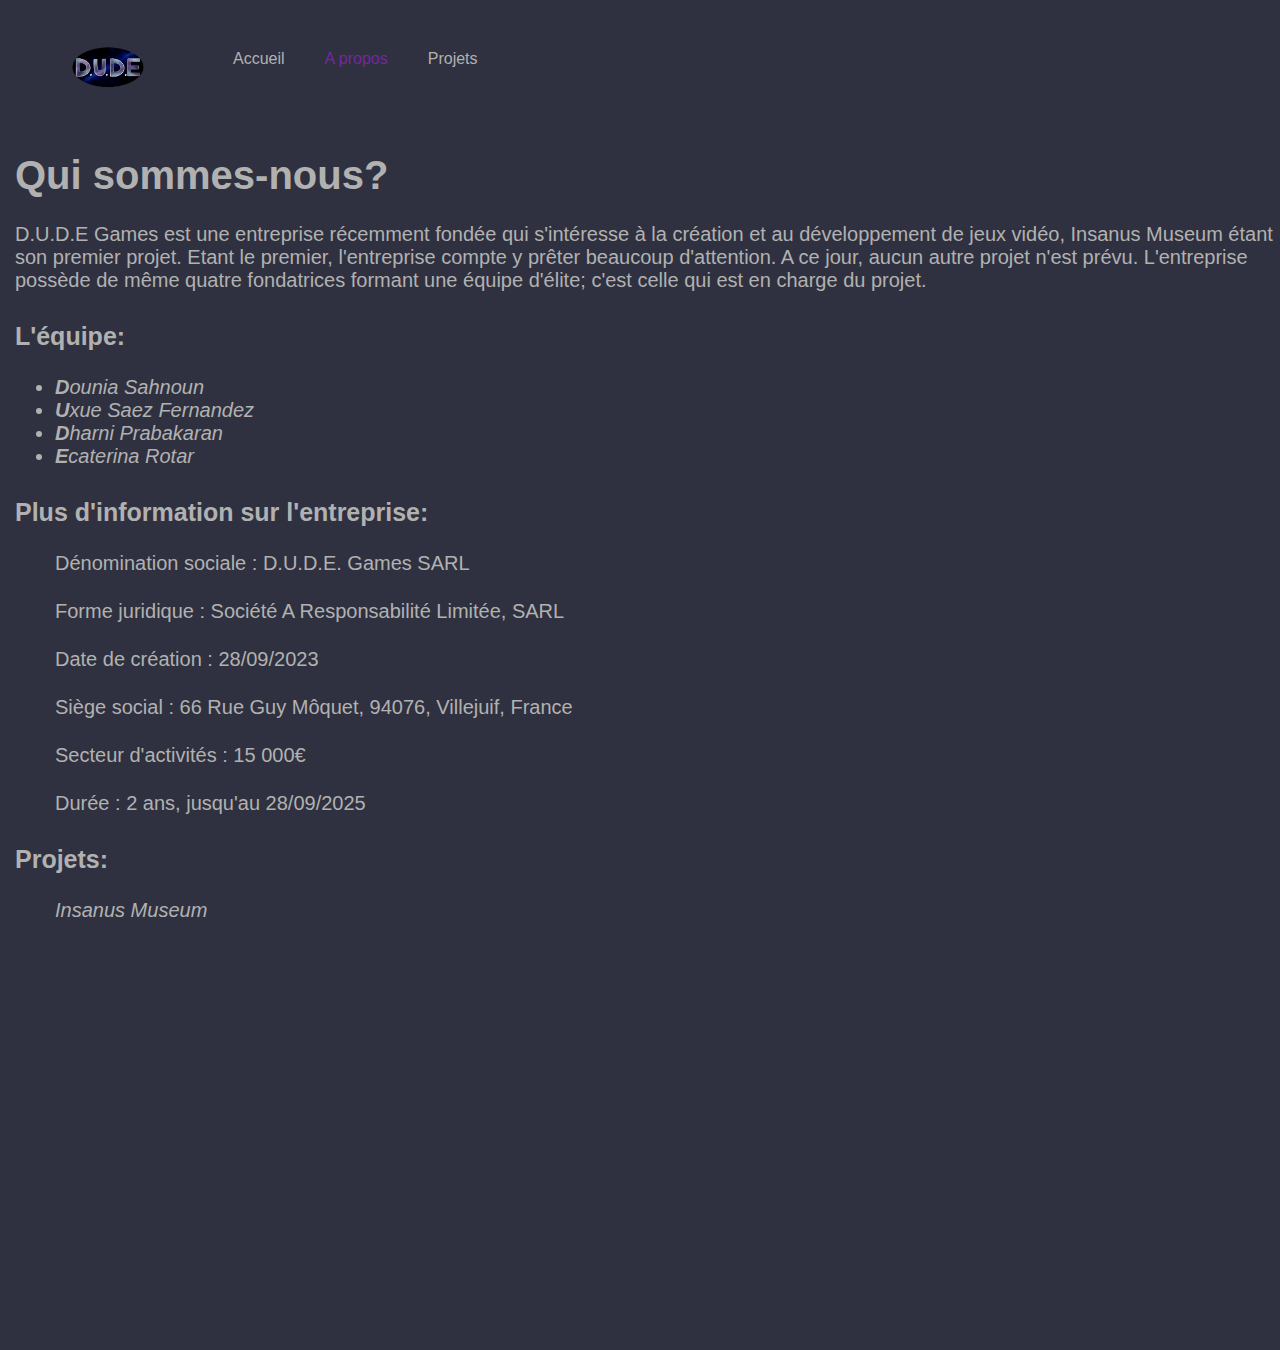
==== about.html @ b03db988 "Add files via upload" ====
<html>
    <head>
        <title>GamesbyDUDE</title>
        <link rel="stylesheet" href="style.css">
    </head>
    <body>
        <div class="container">
            <div class="menu">
                <ul>
                    <li class="logo1"><img src="logo1.png" alt=""></li>
                    <li><a href="index.html" class="lieninv">Accueil</a></li>
                    <li class="active2">A propos</li>
                    <li><a href="InsanusMuseum.html" class="lieninv">Projets</a></li>
                </ul>
            </div>
            <div class="texte">
                <h1>Qui sommes-nous?</h2>
                <p>D.U.D.E Games est une entreprise récemment fondée qui s'intéresse à la création et au développement de jeux vidéo, Insanus Museum étant son premier projet. Etant le premier, l'entreprise compte y prêter beaucoup d'attention. A ce jour, aucun autre projet n'est prévu. L'entreprise possède de même quatre fondatrices formant une équipe d'élite; c'est celle qui est en charge du projet. </p>
                <h2>L'équipe:</h2>
                <ul>
                    <li><em><strong>D</strong>ounia Sahnoun</em></li>
                    <li><em><strong>U</strong>xue Saez Fernandez</em></li>
                    <li><em><strong>D</strong>harni Prabakaran</em></li>
                    <li><em><strong>E</strong>caterina Rotar</em></li>
                </ul>
                <h2>Plus d'information sur l'entreprise:</h2>
                <ul>Dénomination sociale : D.U.D.E. Games SARL</ul>

                <ul>Forme juridique : Société A Responsabilité Limitée, SARL</ul>
                <ul>Date de création : 28/09/2023</ul>
                <ul>Siège social : 66 Rue Guy Môquet, 94076, Villejuif, France</ul>
                <ul>Secteur d'activités : 15 000€</ul>
                <ul>Durée : 2 ans, jusqu'au 28/09/2025</ul>
                <h2><strong>Projets</strong>:</h2>
                <a href="./InsanusMuseum.html"> <ul><i>Insanus Museum</i></ul></a>
            </div>
        </div>
    </body>
</html>
---- style.css ----
*{
    margin: 0;
    padding: 0;
    font-family: sans-serif;
}

.container{
    width: 100%;
    height: 150%;
    background-color: #2f3140;
}

.menu ul{
    display: inline-flex;
    margin: 50px;
}

.menu ul li{
    list-style: none;
    margin: 0 20px;
    color: #b2b1b1;
    cursor: pointer;
}

.logo1 img{
    width: 75px;
    margin-top: -7px;
    margin-right: 48px;
}

.active{
    color: #73289f !important;
}

.lieninv{
    text-decoration: none;
    color: #b2b1b1;
}

.banner{
    width: 80%;
    height: 70%;
    top : 50%;
    left : 130px;
    position: absolute;
    color: #b2b1b1;
}

.app-text{
    width: 50%;
    float: left;
}

.app-text h1{
    font-size: 75px;
    width: 640px;
    position: relative;
    margin-left: 40px;
}

.app-text p{
    width: 650px;
    font-size: 22px;
    margin-left: 40px;
    line-height: 20px;
    color: #57575b;
}

.picture{
    width: 75%;
    float: right;
}

.picture img{
    width: 70%;
    float: right;
    margin-right: -50px;
    margin-top: -500px;
}

.active2{
    color: #73289f !important;
}

.texte {
    margin-left: 15;
    color:#b2b1b1;
}

.texte h1{
    font-size: 40px;
}

.texte p{
    margin-top: 25px;
    font-size: 20px;
}

.texte h2{
    font-size: 25;
    margin-top: 30px;
}

.texte ul{
    margin-left: 40px;
    margin-top: 25px;
    font-size: 20px;
}

.texte a{
    text-decoration: none;
    color: #b2b1b1;
}

.texte h3{
    padding: auto;
    text-align: center;
    font-family: "Rubik Burned", system-ui;
    font-weight: 400;
    font-style: normal;
    color: rgb(0, 62, 128);
    font-size: 40pt;
}
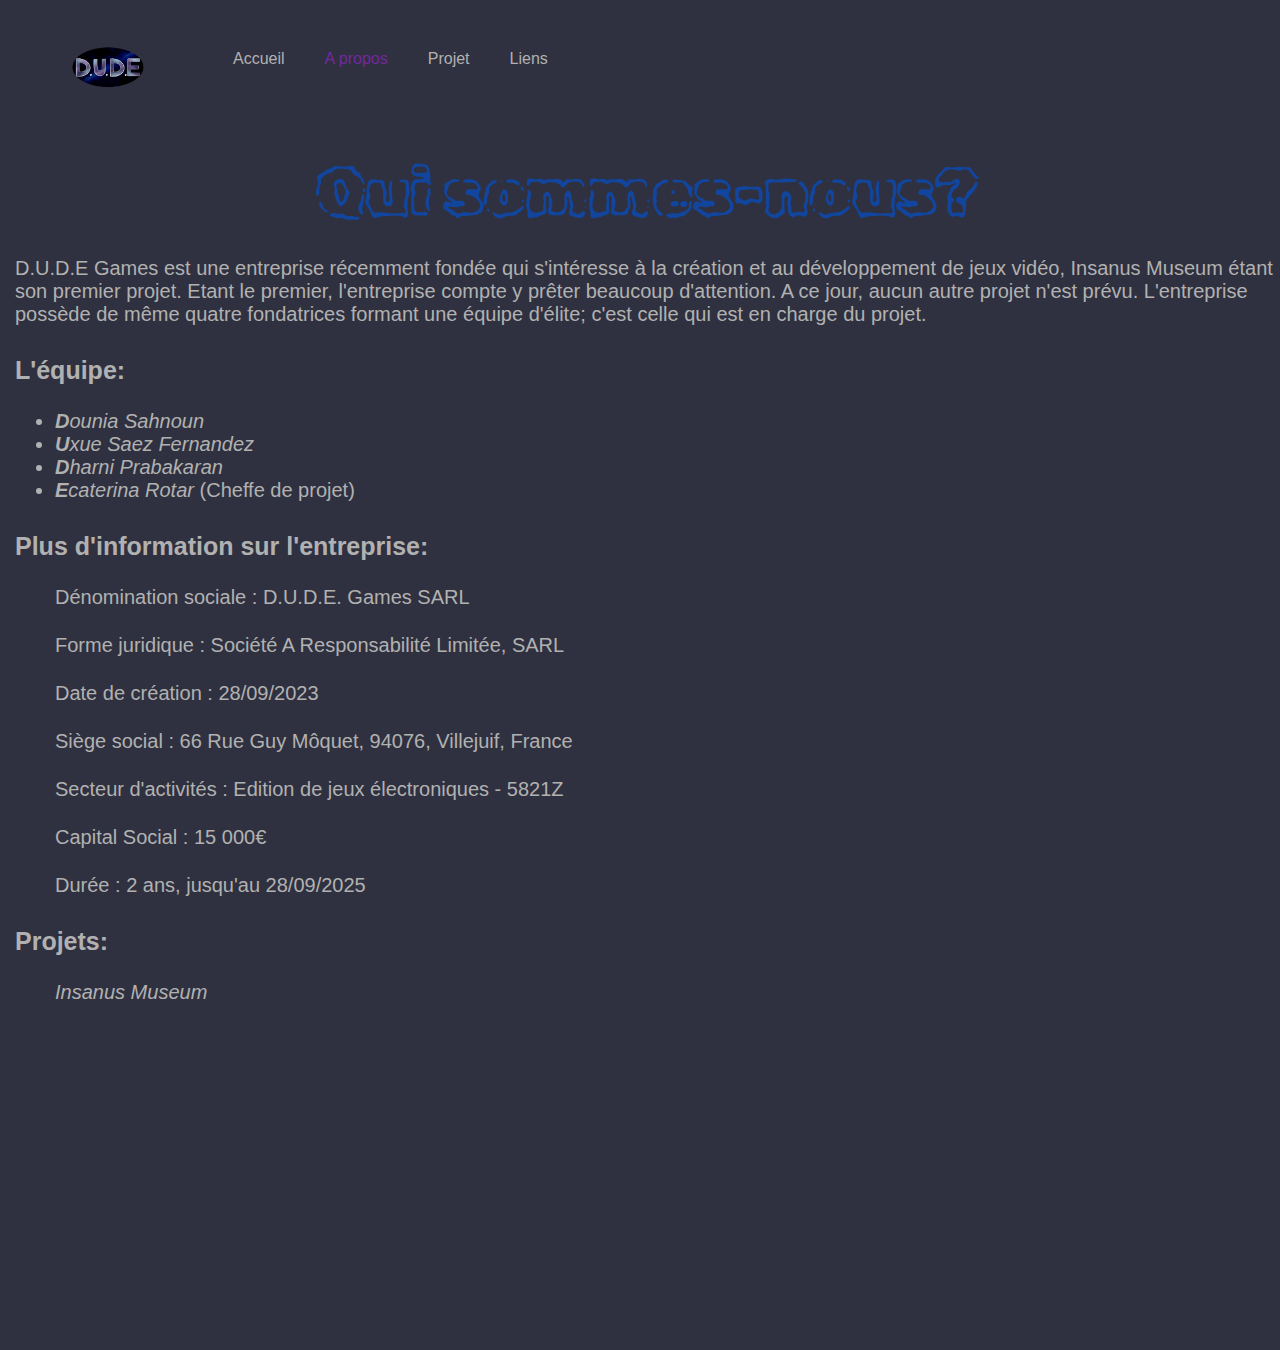
==== commit d5b3c932: "Add files via upload" ====
--- a/about.html
+++ b/about.html
@@ -2,6 +2,8 @@
     <head>
         <title>GamesbyDUDE</title>
         <link rel="stylesheet" href="style.css">
+        <link href="https://fonts.googleapis.com/css2?family=Noto+Sans:ital,wght@0,100..900;1,100..900&family=Rubik+Burned&display=swap" rel="stylesheet">
+                </ul>
     </head>
     <body>
         <div class="container">
@@ -10,18 +12,18 @@
                     <li class="logo1"><img src="logo1.png" alt=""></li>
                     <li><a href="index.html" class="lieninv">Accueil</a></li>
                     <li class="active2">A propos</li>
-                    <li><a href="InsanusMuseum.html" class="lieninv">Projets</a></li>
-                </ul>
+                    <li><a href="InsanusMuseum.html" class="lieninv">Projet</a></li>
+                    <li><a href="Liens.html" class="lieninv">Liens</a></li>
             </div>
             <div class="texte">
-                <h1>Qui sommes-nous?</h2>
+                <h3>Qui sommes-nous?</h3>
                 <p>D.U.D.E Games est une entreprise récemment fondée qui s'intéresse à la création et au développement de jeux vidéo, Insanus Museum étant son premier projet. Etant le premier, l'entreprise compte y prêter beaucoup d'attention. A ce jour, aucun autre projet n'est prévu. L'entreprise possède de même quatre fondatrices formant une équipe d'élite; c'est celle qui est en charge du projet. </p>
                 <h2>L'équipe:</h2>
                 <ul>
                     <li><em><strong>D</strong>ounia Sahnoun</em></li>
                     <li><em><strong>U</strong>xue Saez Fernandez</em></li>
                     <li><em><strong>D</strong>harni Prabakaran</em></li>
-                    <li><em><strong>E</strong>caterina Rotar</em></li>
+                    <li><em><strong>E</strong>caterina Rotar</em> (Cheffe de projet)</li>
                 </ul>
                 <h2>Plus d'information sur l'entreprise:</h2>
                 <ul>Dénomination sociale : D.U.D.E. Games SARL</ul>
@@ -29,9 +31,10 @@
                 <ul>Forme juridique : Société A Responsabilité Limitée, SARL</ul>
                 <ul>Date de création : 28/09/2023</ul>
                 <ul>Siège social : 66 Rue Guy Môquet, 94076, Villejuif, France</ul>
-                <ul>Secteur d'activités : 15 000€</ul>
+                <ul>Secteur d'activités : Edition de jeux électroniques - 5821Z</ul>
+                <ul>Capital Social : 15 000€</ul>
                 <ul>Durée : 2 ans, jusqu'au 28/09/2025</ul>
-                <h2><strong>Projets</strong>:</h2>
+                <h2>Projets:</h2>
                 <a href="./InsanusMuseum.html"> <ul><i>Insanus Museum</i></ul></a>
             </div>
         </div>
--- a/style.css
+++ b/style.css
@@ -118,6 +118,401 @@
     font-family: "Rubik Burned", system-ui;
     font-weight: 400;
     font-style: normal;
-    color: rgb(0, 62, 128);
-    font-size: 40pt;
+    color: rgb(18, 69, 157);
+    font-size: 50pt;
+}
+
+
+.texte h4{
+    padding: auto;
+    margin-top: 30px;
+    margin-left: 40px;
+    font-family: "Cinzel", serif;
+    font-weight: 400;
+    font-style: normal;
+    color:rgb(199, 199, 217) ;
+    font-size: 30pt;
+}
+
+.art{
+    width: 550px;
+    position: relative;
+    margin-top: 20px;
+    margin-left: 20px;
+}
+
+.artest{
+    width: 250px;
+    position: relative;
+    margin-top: 20px;
+    margin-left: 20px;
+}
+
+.nomsalles{
+    margin-left: 50px;
+    margin-top: 50px;
+    margin-bottom: 20px;
+    font-family: 'Courier New', Courier, monospace;
+    font-size: 35px;
+}
+
+.nomsalles2{
+    margin-left: 50px;
+    margin-top: 200px;
+    margin-bottom: 20px;
+    font-family: 'Courier New', Courier, monospace;
+    font-size: 30px;
+}
+
+
+figure{
+    text-align: center;
+}
+
+figcaption{
+    font-style: italic;
+    font-family: 'Gill Sans', 'Gill Sans MT', Calibri, 'Trebuchet MS', sans-serif;
+    font-size: 20px;
+    margin-top: 5px;
+}
+
+
+.box{
+    width: 1500px;
+    height: 270px;
+    border: 5px black;
+    margin-top: 50px;
+    position: relative;
+    margin-bottom: 10px;
+}
+
+.box2{
+    width: 1500px;
+    height: 270px;
+    border: 5px black;
+    margin-top: 50px;
+    position: relative;
+    margin-bottom: 250px;
+}
+
+.box3{
+    width: 1500px;
+    height: 270px;
+    border: 5px black;
+    margin-top: 50px;
+    position: relative;
+    margin-bottom: 550px;
+}
+
+.box4{
+    width: 1500px;
+    height: 270px;
+    border: 5px black;
+    margin-top: 50px;
+    position: relative;
+    margin-bottom: 400px;
+}
+
+.box5{
+    width: 1500px;
+    height: 280px;
+    border: 5px black;
+    margin-top: 50px;
+    position: relative;
+    margin-bottom: 400px;
+}
+
+
+.boxtest{
+    width: 1500px;
+    height: 270px;
+    border: 5px black;
+    margin-top: 50px;
+    position: relative;
+    margin-bottom: 250px;
+}
+
+.boxjeux{
+    width: 1500px;
+    height: 220px;
+    border: 5px black;
+    margin-top: 50px;
+    position: relative;
+    margin-bottom: 10px;
+}
+
+.boxgrand{
+    width: 1500px;
+    height: 500px;
+    border: 5px black;
+    margin-top: 50px;
+    position: relative;
+    margin-bottom: 10px;
+    
+}
+
+.inspiphoto{
+    width: 300px;
+    position: relative;
+    margin-left: 120px;
+}
+
+.inspiphoto2{
+    width: 300px;
+    position: relative;
+    margin-left: 150px;
+}
+
+.inspiphotocenter{
+    width: 300px;
+    position: relative;
+    margin-left: 550px;
+}
+
+.captionbox{
+    width : 1500px;
+    height : 60px;
+    margin-top: 10px;
+}
+
+.captionbox1{
+    width : 1500px;
+    height : 60px;
+    margin-top: -15px;
+}
+
+.captionbox2{
+    width : 1500px;
+    height : 60px;
+    margin-top: 140px;
+}
+
+.captionbox3{
+    width : 1500px;
+    height : 60px;
+    margin-top: 160px;
+}
+
+.captionbox4{
+    width : 1500px;
+    height : 60px;
+    margin-top: 120px;
+    margin-left: -60px;
+}
+
+.captionbox5{
+    width : 1500px;
+    height : 60px;
+    margin-top: 290px;
+    margin-left: -20px;
+}
+
+.captionbox6{
+    width : 1500px;
+    height : 60px;
+    margin-top: 220px;
+}
+
+.captionbox7{
+    width : 1500px;
+    height : 60px;
+    margin-top: 300px;
+    margin-left: -20px;
+}
+
+.captionbox8{
+    width : 1500px;
+    height : 60px;
+    margin-top: 190px;
+    margin-left: -20px;
+}
+
+.captionbox9{
+    width : 1500px;
+    height : 60px;
+    margin-top: -50px;
+}
+
+.captionbox10{
+    width : 1500px;
+    height : 60px;
+    margin-top: -80px;
+}
+
+.captionbox11{
+    width : 1500px;
+    height : 60px;
+    margin-top: -290px;
+}
+
+.captionbox12{
+    width : 1500px;
+    height : 60px;
+    margin-top: -65px;
+}
+
+.captionbox13{
+    width : 1500px;
+    height : 60px;
+    margin-top: -170px;
+}
+
+
+.caption{
+    display: inline-flex;
+    font-style: italic;
+    font-family: 'Gill Sans', 'Gill Sans MT', Calibri, 'Trebuchet MS', sans-serif;
+    font-size: 15px;
+    margin-left: 90px;
+}
+
+.caption2{
+    display: inline-flex;
+    font-style: italic;
+    font-family: 'Gill Sans', 'Gill Sans MT', Calibri, 'Trebuchet MS', sans-serif;
+    font-size: 15px;
+    margin-left: 140px;
+}
+
+.caption3{
+    display: inline-flex;
+    font-style: italic;
+    font-family: 'Gill Sans', 'Gill Sans MT', Calibri, 'Trebuchet MS', sans-serif;
+    font-size: 15px;
+    margin-left: 210px;
+    margin-top: 80px;
+}
+
+.caption4{
+    display: inline-flex;
+    font-style: italic;
+    font-family: 'Gill Sans', 'Gill Sans MT', Calibri, 'Trebuchet MS', sans-serif;
+    font-size: 15px;
+    margin-left: 200px;
+    margin-top: 80px;
+}
+
+.caption5{
+    display: inline-flex;
+    font-style: italic;
+    font-family: 'Gill Sans', 'Gill Sans MT', Calibri, 'Trebuchet MS', sans-serif;
+    font-size: 15px;
+    margin-left: 260px;
+    margin-top: 80px;
+}
+
+.caption6{
+    display: inline-flex;
+    font-style: italic;
+    font-family: 'Gill Sans', 'Gill Sans MT', Calibri, 'Trebuchet MS', sans-serif;
+    font-size: 15px;
+    margin-left: 180px;
+    margin-top: 80px;
+}
+
+.caption7{
+    display: inline-flex;
+    font-style: italic;
+    font-family: 'Gill Sans', 'Gill Sans MT', Calibri, 'Trebuchet MS', sans-serif;
+    font-size: 15px;
+    margin-left: 170px;
+    margin-top: 80px;
+}
+
+.caption8{
+    display: inline-flex;
+    font-style: italic;
+    font-family: 'Gill Sans', 'Gill Sans MT', Calibri, 'Trebuchet MS', sans-serif;
+    font-size: 15px;
+    margin-left: 240px;
+    margin-top: 80px;
+}
+
+.caption9{
+    display: inline-flex;
+    font-style: italic;
+    font-family: 'Gill Sans', 'Gill Sans MT', Calibri, 'Trebuchet MS', sans-serif;
+    font-size: 15px;
+    margin-left: 440px;
+    margin-top: 80px;
+}
+
+.caption10{
+    display: inline-flex;
+    font-style: italic;
+    font-family: 'Gill Sans', 'Gill Sans MT', Calibri, 'Trebuchet MS', sans-serif;
+    font-size: 15px;
+    margin-left: 400px;
+    margin-top: 80px;
+}
+
+.caption11{
+    display: inline-flex;
+    font-style: italic;
+    font-family: 'Gill Sans', 'Gill Sans MT', Calibri, 'Trebuchet MS', sans-serif;
+    font-size: 15px;
+    margin-left: 320px;
+    margin-top: 80px;
+}
+
+.caption12{
+    display: inline-flex;
+    font-style: italic;
+    font-family: 'Gill Sans', 'Gill Sans MT', Calibri, 'Trebuchet MS', sans-serif;
+    font-size: 15px;
+    margin-left: 360px;
+    margin-top: 80px;
+}
+
+
+.gray{
+    font-family: 'Gill Sans', 'Gill Sans MT', Calibri, 'Trebuchet MS', sans-serif;
+    font-size: 14px;
+    font-style: italic;
+    color: #57575b;
+}
+
+.nomjeux{
+    font-family: 'Lucida Sans', 'Lucida Sans Regular', 'Lucida Grande', 'Lucida Sans Unicode', Geneva, Verdana, sans-serif;
+    font-size: 30px;
+    color: rgb(222, 231, 238);
+    margin-left: 40px;
+}
+
+.explijeux{
+    margin-left: 50px;
+    margin-bottom: 70px;
+}
+
+.lienfin{
+    text-decoration: none;
+    color: #b2b1b1;
+    font-family: 'Lucida Sans', 'Lucida Sans Regular', 'Lucida Grande', 'Lucida Sans Unicode', Geneva, Verdana, sans-serif;
+    font-size: 25px;
+    margin-left: 25px;
+}
+
+.lienfin2{
+    text-decoration: none;
+    color: #b2b1b1;
+    font-family: 'Lucida Sans', 'Lucida Sans Regular', 'Lucida Grande', 'Lucida Sans Unicode', Geneva, Verdana, sans-serif;
+    font-size: 25px;
+    margin-left: 1240px;
+}
+
+.captionboxfin{
+    width : 1500px;
+    height : 60px;
+    margin-top: 290px;
+}
+
+.lienliste{
+    text-decoration: none;
+    color: #b2b1b1;
+    font-size: 40px;
+    font-family: 'Courier New', Courier, monospace;
+}
+
+.bottomt{
+    margin-bottom: 50px;
 }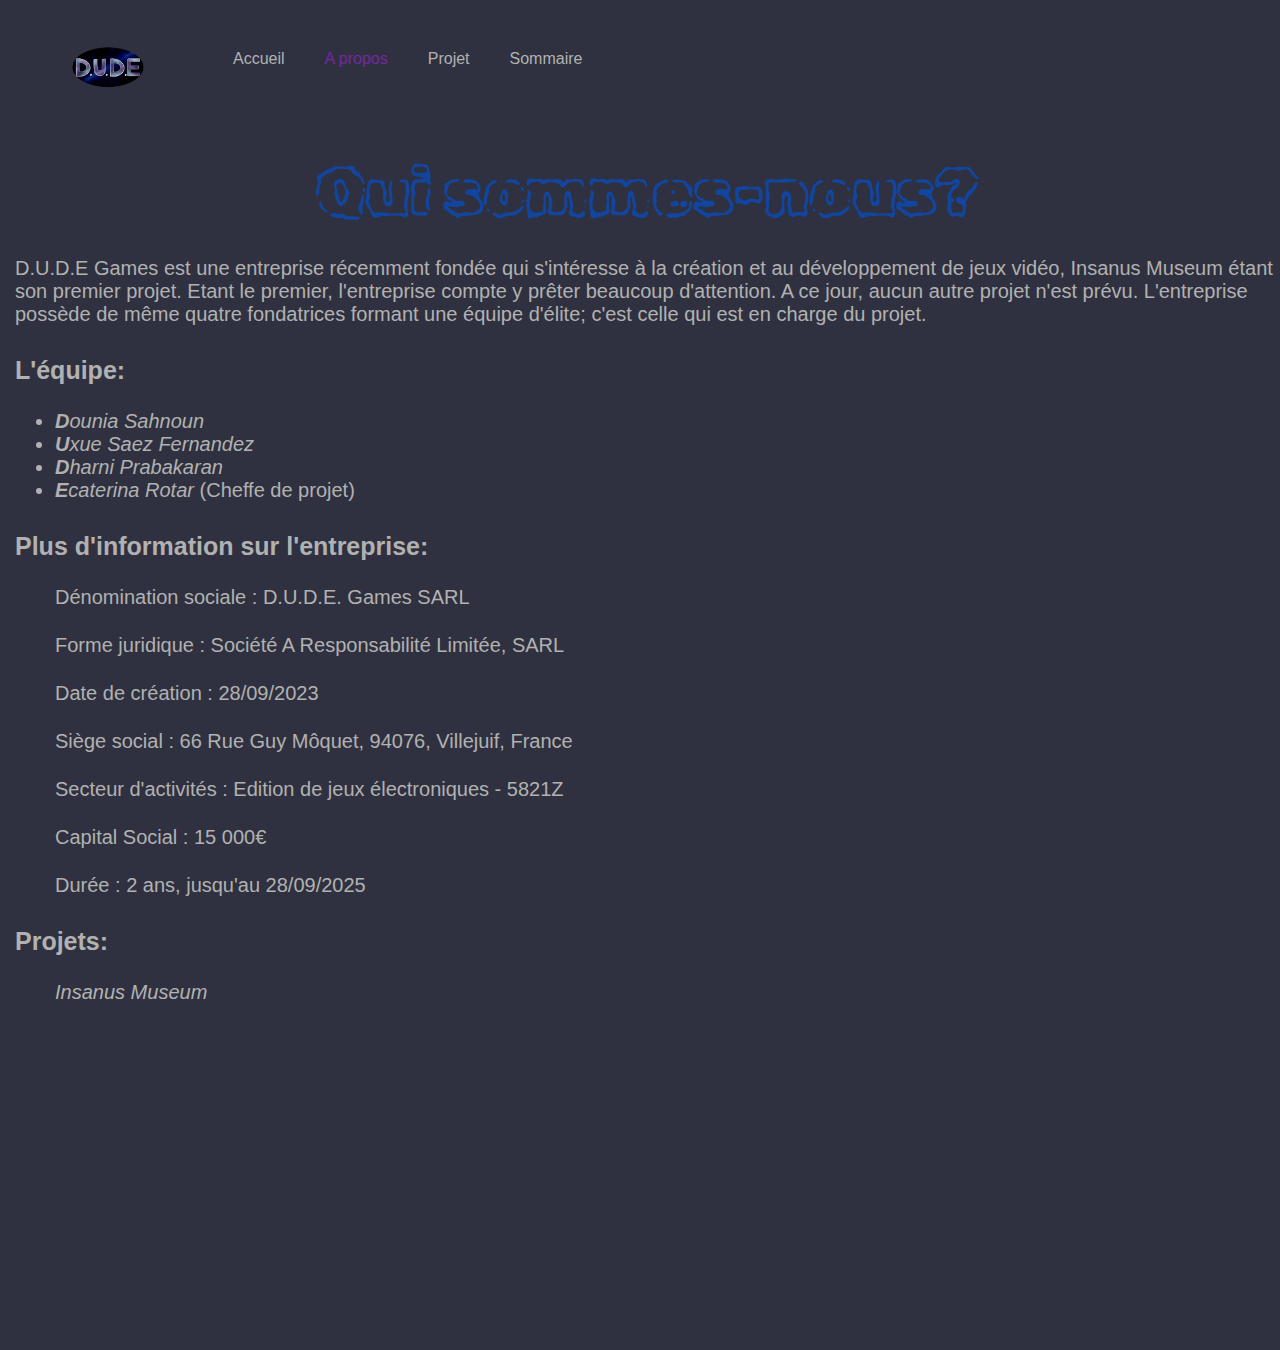
==== commit 27d5dc3a: "Add files via upload" ====
--- a/about.html
+++ b/about.html
@@ -13,7 +13,7 @@
                     <li><a href="index.html" class="lieninv">Accueil</a></li>
                     <li class="active2">A propos</li>
                     <li><a href="InsanusMuseum.html" class="lieninv">Projet</a></li>
-                    <li><a href="Liens.html" class="lieninv">Liens</a></li>
+                    <li><a href="Liens.html" class="lieninv">Sommaire</a></li>
             </div>
             <div class="texte">
                 <h3>Qui sommes-nous?</h3>
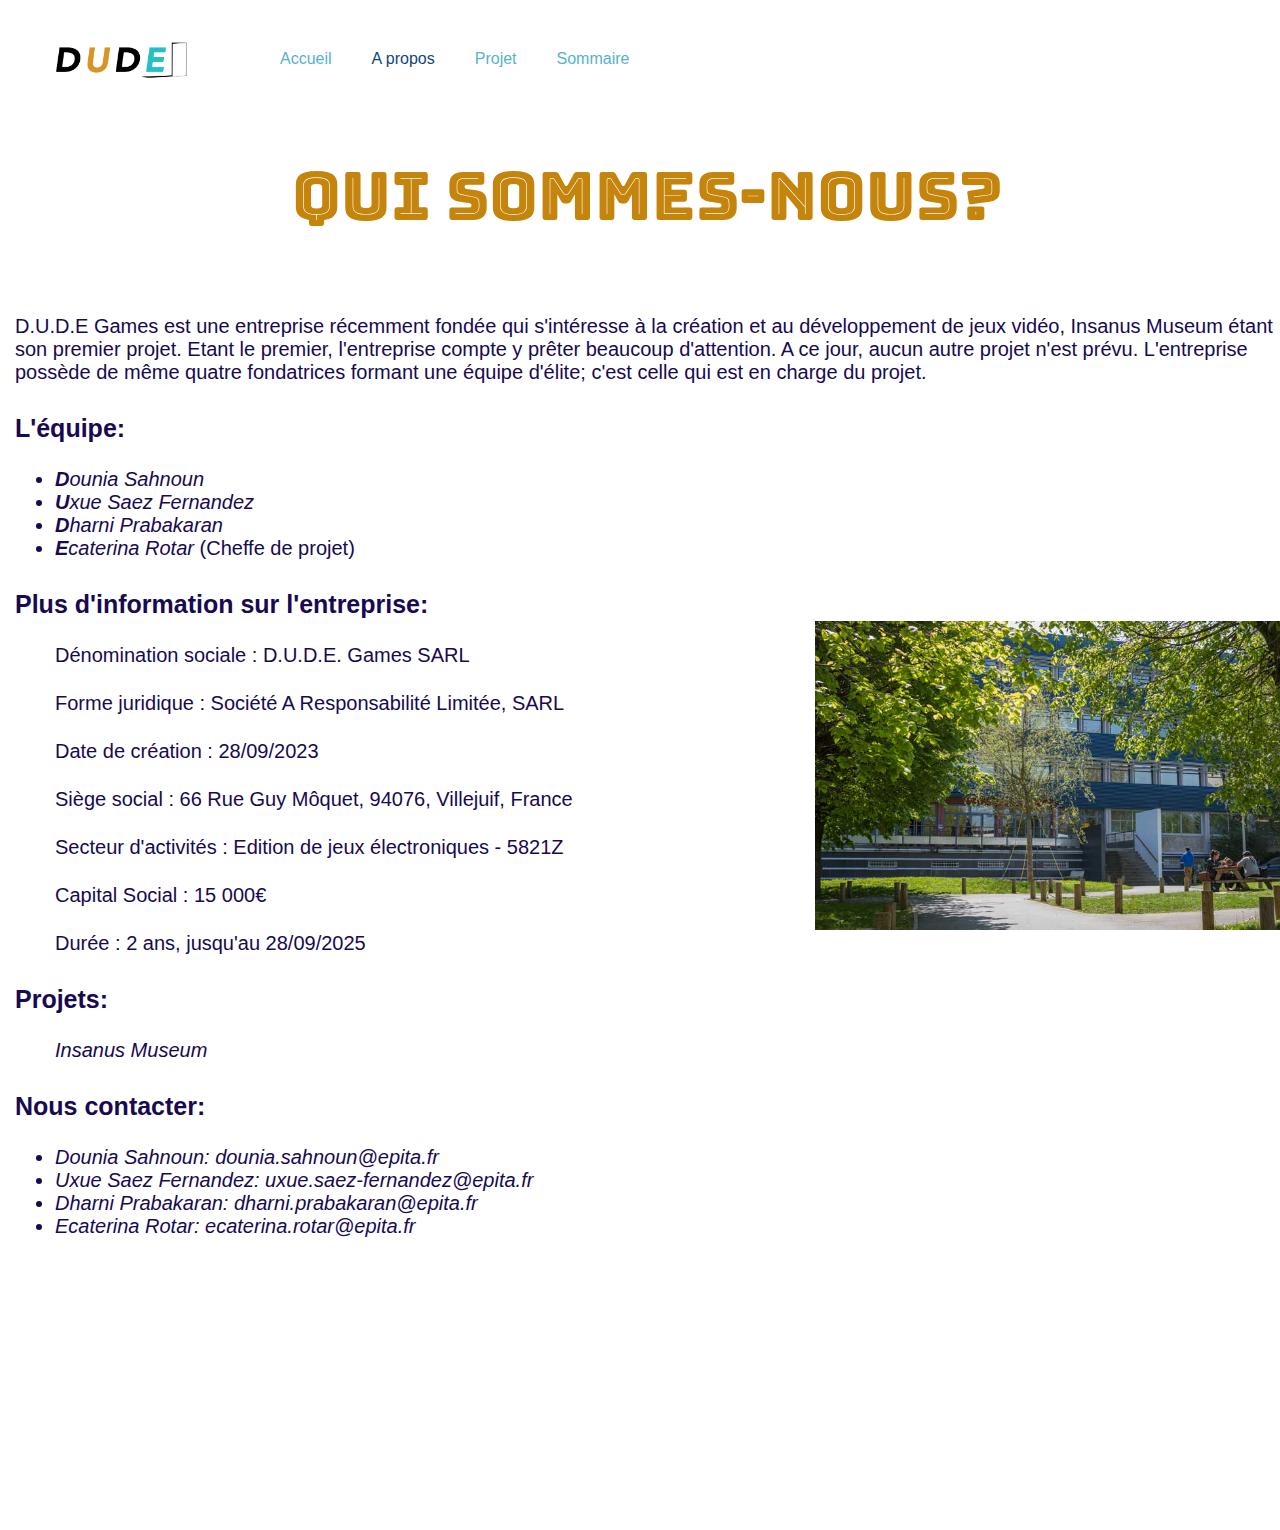
==== commit e431bb74: "Add files via upload" ====
--- a/about.html
+++ b/about.html
@@ -3,13 +3,15 @@
         <title>GamesbyDUDE</title>
         <link rel="stylesheet" href="style.css">
         <link href="https://fonts.googleapis.com/css2?family=Noto+Sans:ital,wght@0,100..900;1,100..900&family=Rubik+Burned&display=swap" rel="stylesheet">
-                </ul>
+        <link rel="preconnect" href="https://fonts.googleapis.com">
+        <link rel="preconnect" href="https://fonts.gstatic.com" crossorigin>
+        <link href="https://fonts.googleapis.com/css2?family=Bungee+Inline&display=swap" rel="stylesheet">
     </head>
     <body>
         <div class="container">
             <div class="menu">
                 <ul>
-                    <li class="logo1"><img src="logo1.png" alt=""></li>
+                    <li class="logo1"><img src="LOGO DUDE.jpeg" alt=""></li>
                     <li><a href="index.html" class="lieninv">Accueil</a></li>
                     <li class="active2">A propos</li>
                     <li><a href="InsanusMuseum.html" class="lieninv">Projet</a></li>
@@ -27,15 +29,23 @@
                 </ul>
                 <h2>Plus d'information sur l'entreprise:</h2>
                 <ul>Dénomination sociale : D.U.D.E. Games SARL</ul>
-
                 <ul>Forme juridique : Société A Responsabilité Limitée, SARL</ul>
                 <ul>Date de création : 28/09/2023</ul>
                 <ul>Siège social : 66 Rue Guy Môquet, 94076, Villejuif, France</ul>
+                <img class="inspiphoto100" src="deco/EPITA.jpg" alt="Epita Villejuif">
                 <ul>Secteur d'activités : Edition de jeux électroniques - 5821Z</ul>
                 <ul>Capital Social : 15 000€</ul>
                 <ul>Durée : 2 ans, jusqu'au 28/09/2025</ul>
                 <h2>Projets:</h2>
                 <a href="./InsanusMuseum.html"> <ul><i>Insanus Museum</i></ul></a>
+                <h2>Nous contacter:</h2>
+                <ul>
+                    <li><em>Dounia Sahnoun: dounia.sahnoun@epita.fr</em></li>
+                    <li><em>Uxue Saez Fernandez: uxue.saez-fernandez@epita.fr</em></li>
+                    <li><em>Dharni Prabakaran: dharni.prabakaran@epita.fr</em></li>
+                    <li><em>Ecaterina Rotar: ecaterina.rotar@epita.fr</em></li>
+                    <em><br></em>
+                </ul>
             </div>
         </div>
     </body>
--- a/style.css
+++ b/style.css
@@ -6,8 +6,14 @@
 
 .container{
     width: 100%;
-    height: 150%;
-    background-color: #2f3140;
+    height: 170%;
+    background-color: #ffffff;
+}
+
+.containerindex{
+    width: 100%;
+    height: 120%;
+    background-color: #ffffff;
 }
 
 .menu ul{
@@ -18,41 +24,50 @@
 .menu ul li{
     list-style: none;
     margin: 0 20px;
-    color: #b2b1b1;
+    color: #b1b1b2;
     cursor: pointer;
 }
 
 .logo1 img{
-    width: 75px;
-    margin-top: -7px;
-    margin-right: 48px;
+    width: 150px;
+    margin-top: -20px;
+    margin-right: 45px;
+    margin-left: -25px;
 }
 
 .active{
-    color: #73289f !important;
+    color: #12457f !important;
 }
 
 .lieninv{
     text-decoration: none;
-    color: #b2b1b1;
-}
+    color: #57b2ca;
+}
+
+.texte .liensommaire{
+    text-decoration:underline;
+    color: #57b2ca;
+}
+
+
 
 .banner{
     width: 80%;
-    height: 70%;
+    height: 15%;
     top : 50%;
     left : 130px;
     position: absolute;
-    color: #b2b1b1;
+    color: #000000;
 }
 
 .app-text{
     width: 50%;
-    float: left;
+    /*float: left;*/
+    margin-left: 50px;
 }
 
 .app-text h1{
-    font-size: 75px;
+    font-size: 90px;
     width: 640px;
     position: relative;
     margin-left: 40px;
@@ -60,31 +75,47 @@
 
 .app-text p{
     width: 650px;
-    font-size: 22px;
+    font-size: 20px;
     margin-left: 40px;
     line-height: 20px;
+    margin-top: 2px;
     color: #57575b;
 }
 
+.postexte {
+    position: absolute;
+    margin-top: 330px;
+    margin-left: 340px;
+    color: #57575b;
+    font-size: 20px;
+    font-family:'Lucida Sans', 'Lucida Sans Regular', 'Lucida Grande', 'Lucida Sans Unicode', Geneva, Verdana, sans-serif;
+}
+
 .picture{
-    width: 75%;
+    width: 80%;
     float: right;
+    margin-top: 290px;
 }
 
 .picture img{
     width: 70%;
     float: right;
-    margin-right: -50px;
+    margin-right: -10px;
     margin-top: -500px;
 }
 
+.persodefaut img{
+    width: 40%;
+    margin-top: -170px;
+    margin-right: 400px;
+}
 .active2{
-    color: #73289f !important;
+    color: #12457f !important;
 }
 
 .texte {
     margin-left: 15;
-    color:#b2b1b1;
+    color:#170a52;
 }
 
 .texte h1{
@@ -109,28 +140,29 @@
 
 .texte a{
     text-decoration: none;
-    color: #b2b1b1;
-}
+    color: #170a52;
+}
+
 
 .texte h3{
     padding: auto;
     text-align: center;
-    font-family: "Rubik Burned", system-ui;
+    font-family: "Bungee Inline", sans-serif;
     font-weight: 400;
     font-style: normal;
-    color: rgb(18, 69, 157);
+    color: #c5850d;
     font-size: 50pt;
-}
-
+    margin-bottom: 75px;      
+}
 
 .texte h4{
     padding: auto;
     margin-top: 30px;
     margin-left: 40px;
-    font-family: "Cinzel", serif;
+    font-family:'Courier New', Courier, monospace;
     font-weight: 400;
     font-style: normal;
-    color:rgb(199, 199, 217) ;
+    color: #170a52 ;
     font-size: 30pt;
 }
 
@@ -164,6 +196,14 @@
     font-size: 30px;
 }
 
+.nomart{
+    margin-left: 50px;
+    margin-top: 50px;
+    margin-bottom: 20px;
+    font-family: 'Courier New', Courier, monospace;
+    font-size: 30px;
+}
+
 
 figure{
     text-align: center;
@@ -183,43 +223,61 @@
     border: 5px black;
     margin-top: 50px;
     position: relative;
-    margin-bottom: 10px;
+    margin-bottom: 200px;
 }
 
 .box2{
     width: 1500px;
+    height: 320px;
+    border: 5px black;
+    margin-top: 50px;
+    position: relative;
+    margin-bottom: 200px;   
+}
+
+.box3{
+    width: 1500px;
     height: 270px;
     border: 5px black;
     margin-top: 50px;
     position: relative;
-    margin-bottom: 250px;
-}
-
-.box3{
+    margin-bottom: 550px;
+}
+
+.box4{
     width: 1500px;
     height: 270px;
     border: 5px black;
     margin-top: 50px;
     position: relative;
-    margin-bottom: 550px;
-}
-
-.box4{
+    margin-bottom: 400px;
+}
+
+.box5{
+    width: 1500px;
+    height: 280px;
+    border: 5px black;
+    margin-top: 50px;
+    position: relative;
+    margin-bottom: 400px;
+}
+
+.box6{
     width: 1500px;
     height: 270px;
     border: 5px black;
     margin-top: 50px;
     position: relative;
-    margin-bottom: 400px;
-}
-
-.box5{
-    width: 1500px;
-    height: 280px;
-    border: 5px black;
-    margin-top: 50px;
-    position: relative;
-    margin-bottom: 400px;
+    margin-bottom: 130px;
+}
+
+.box7{
+    width: 1500px;
+    height: 270px;
+    border: 5px black;
+    margin-top: 50px;
+    position: relative;
+    margin-bottom: 155px;
 }
 
 
@@ -262,6 +320,11 @@
     position: relative;
     margin-left: 150px;
 }
+.inspiphoto200{
+    width: 300px;
+    position: relative;
+    margin-left: 150px;
+}
 
 .inspiphotocenter{
     width: 300px;
@@ -357,6 +420,35 @@
     margin-top: -170px;
 }
 
+.captionbox14{
+    width : 1500px;
+    height : 60px;
+    margin-top: -400px;
+}
+
+.captionbox15{
+    width : 1500px;
+    height : 60px;
+    margin-top: -10px;
+}
+
+.captionbox16{
+    width : 1500px;
+    height : 60px;
+    margin-top: -35px;
+}
+
+.captionbox17{
+    width : 1500px;
+    height : 60px;
+    margin-top: -240px;
+}
+
+.captionbox18{
+    width : 1500px;
+    height : 60px;
+    margin-top: -315px;
+}
 
 .caption{
     display: inline-flex;
@@ -398,7 +490,7 @@
     font-family: 'Gill Sans', 'Gill Sans MT', Calibri, 'Trebuchet MS', sans-serif;
     font-size: 15px;
     margin-left: 260px;
-    margin-top: 80px;
+    margin-top: 50px;
 }
 
 .caption6{
@@ -424,46 +516,70 @@
     font-style: italic;
     font-family: 'Gill Sans', 'Gill Sans MT', Calibri, 'Trebuchet MS', sans-serif;
     font-size: 15px;
+    margin-left: 260px;
+}
+
+.caption9{
+    display: inline-flex;
+    font-style: italic;
+    font-family: 'Gill Sans', 'Gill Sans MT', Calibri, 'Trebuchet MS', sans-serif;
+    font-size: 15px;
+    margin-left: 440px;
+    margin-top: 50px;
+}
+
+.caption10{
+    display: inline-flex;
+    font-style: italic;
+    font-family: 'Gill Sans', 'Gill Sans MT', Calibri, 'Trebuchet MS', sans-serif;
+    font-size: 15px;
+    margin-left: 400px;
+    margin-top: 80px;
+}
+
+.caption11{
+    display: inline-flex;
+    font-style: italic;
+    font-family: 'Gill Sans', 'Gill Sans MT', Calibri, 'Trebuchet MS', sans-serif;
+    font-size: 15px;
+    margin-left: 320px;
+    margin-top: 80px;
+}
+
+.caption12{
+    display: inline-flex;
+    font-style: italic;
+    font-family: 'Gill Sans', 'Gill Sans MT', Calibri, 'Trebuchet MS', sans-serif;
+    font-size: 15px;
+    margin-left: 360px;
+    margin-top: 80px;
+}
+.caption13{
+    display: inline-flex;
+    font-style: italic;
+    font-family: 'Gill Sans', 'Gill Sans MT', Calibri, 'Trebuchet MS', sans-serif;
+    font-size: 15px;
+    margin-left: 410px;
+    margin-top: 80px;
+}
+
+.caption14{
+    display: inline-flex;
+    font-style: italic;
+    font-family: 'Gill Sans', 'Gill Sans MT', Calibri, 'Trebuchet MS', sans-serif;
+    font-size: 15px;
+    margin-left: 380px;
+    margin-top: 80px;
+}
+
+.caption15{
+    display: inline-flex;
+    font-style: italic;
+    font-family: 'Gill Sans', 'Gill Sans MT', Calibri, 'Trebuchet MS', sans-serif;
+    font-size: 15px;
     margin-left: 240px;
-    margin-top: 80px;
-}
-
-.caption9{
-    display: inline-flex;
-    font-style: italic;
-    font-family: 'Gill Sans', 'Gill Sans MT', Calibri, 'Trebuchet MS', sans-serif;
-    font-size: 15px;
-    margin-left: 440px;
-    margin-top: 80px;
-}
-
-.caption10{
-    display: inline-flex;
-    font-style: italic;
-    font-family: 'Gill Sans', 'Gill Sans MT', Calibri, 'Trebuchet MS', sans-serif;
-    font-size: 15px;
-    margin-left: 400px;
-    margin-top: 80px;
-}
-
-.caption11{
-    display: inline-flex;
-    font-style: italic;
-    font-family: 'Gill Sans', 'Gill Sans MT', Calibri, 'Trebuchet MS', sans-serif;
-    font-size: 15px;
-    margin-left: 320px;
-    margin-top: 80px;
-}
-
-.caption12{
-    display: inline-flex;
-    font-style: italic;
-    font-family: 'Gill Sans', 'Gill Sans MT', Calibri, 'Trebuchet MS', sans-serif;
-    font-size: 15px;
-    margin-left: 360px;
-    margin-top: 80px;
-}
-
+    margin-top: 50px;
+}
 
 .gray{
     font-family: 'Gill Sans', 'Gill Sans MT', Calibri, 'Trebuchet MS', sans-serif;
@@ -497,7 +613,39 @@
     color: #b2b1b1;
     font-family: 'Lucida Sans', 'Lucida Sans Regular', 'Lucida Grande', 'Lucida Sans Unicode', Geneva, Verdana, sans-serif;
     font-size: 25px;
-    margin-left: 1240px;
+    margin-left: 1200px;
+}
+
+.lienfin3{
+    text-decoration: none;
+    color: #b2b1b1;
+    font-family: 'Lucida Sans', 'Lucida Sans Regular', 'Lucida Grande', 'Lucida Sans Unicode', Geneva, Verdana, sans-serif;
+    font-size: 25px;
+    margin-left: 1150px;
+}
+
+.lienfin4{
+    text-decoration: none;
+    color: #b2b1b1;
+    font-family: 'Lucida Sans', 'Lucida Sans Regular', 'Lucida Grande', 'Lucida Sans Unicode', Geneva, Verdana, sans-serif;
+    font-size: 25px;
+    margin-left: 1100px;
+}
+
+.lienfin5{
+    text-decoration: none;
+    color: #b2b1b1;
+    font-family: 'Lucida Sans', 'Lucida Sans Regular', 'Lucida Grande', 'Lucida Sans Unicode', Geneva, Verdana, sans-serif;
+    font-size: 25px;
+    margin-left: 970px;
+}
+
+.lienfin6{
+    text-decoration: none;
+    color: #b2b1b1;
+    font-family: 'Lucida Sans', 'Lucida Sans Regular', 'Lucida Grande', 'Lucida Sans Unicode', Geneva, Verdana, sans-serif;
+    font-size: 25px;
+    margin-left: 860px;
 }
 
 .captionboxfin{
@@ -507,12 +655,144 @@
 }
 
 .lienliste{
+    text-decoration: none;
+    color: #b2b1b1;
+    font-size: 40px;
+    font-family:'Courier New', Courier, monospace;
+}
+
+.bottomt{
+    margin-bottom: 50px;
+}
+
+
+.lienmusic{
+    text-decoration: none;
+    color: #b2b1b1;
+    margin-left: 100px;
+}
+
+.graymusic{
+    font-family: 'Gill Sans', 'Gill Sans MT', Calibri, 'Trebuchet MS', sans-serif;
+    font-size: 14px;
+    font-style: italic;
+    color: #57575b;
+    margin-left: 100px;
+}
+
+.size30{
+    font-size: 35px;
+    margin-top: 75px;
+    font-family:'Courier New', Courier, monospace;
+    margin-left: 20px;
+}
+
+.explication{
+    font-size: 30px;
+    margin-left: 20px;
+    font-style: italic;
+    font-family:'Segoe UI', Tahoma, Geneva, Verdana, sans-serif;
+    margin-bottom: -20px;
+}
+
+.déc{
+    margin-left: 60px;
+}
+
+
+.lliste{
     text-decoration: none;
     color: #b2b1b1;
     font-size: 40px;
     font-family: 'Courier New', Courier, monospace;
-}
-
-.bottomt{
+    margin-left: 75px;
+}
+
+.probleme{
+    display: inline-flex;
+    font-family:'Courier New', Courier, monospace;
+    font-size: 80px;
+    margin-left: 200px;
+    margin-top: 80px;
+    font-weight: bold;
+}
+
+.solution{
+    display: inline-flex;
+    font-family: 'Courier New', Courier, monospace;
+    font-size: 60pxpx;
+    margin-left: 250px;
+    margin-top: 80px;
+    font-weight: bold;
+}
+
+.prblm{
+    display: inline-flex;
+    font-family:sans-serif;
+    font-size: 60px;
+    margin-left: 200px;
+    margin-top: 80px;
+}
+
+.sol1{
+    display: inline-flex;
+    font-family:sans-serif;
+    font-size: 60px;
+    margin-left: 365px;
+    margin-top: 80px;
+}
+
+.sol2{
+    display: inline-flex;
+    font-family:sans-serif;
+    font-size: 60px;
+    margin-left: 374px;
+    margin-top: 80px;
+}
+
+.sol3{
+    display: inline-flex;
+    font-family:sans-serif;
+    font-size: 60px;
+    margin-left: 238px;
+    margin-top: 80px;
+}
+
+.sol4{
+    display: inline-flex;
+    font-family:sans-serif;
+    font-size: 60px;
+    margin-left: 372px;
+    margin-top: 80px;
+}
+
+.sol5{
+    display: inline-flex;
+    font-family:sans-serif;
+    font-size: 60px;
+    margin-left: 380px;
+    margin-top: 80px;
+}
+
+.réalisation{
+    margin-left: 90px;
+    font-size: 25px;
+    font-family:Arial, Helvetica, sans-serif
+}
+
+.epitaphoto{
+    width: 300px;
+    height: 240px;
+    border: 5px black;
+    margin-top: 50px;
     margin-bottom: 50px;
+    position: relative;
+    margin-bottom: 200px;
+}
+
+.inspiphoto100{
+    width: 500px;
+    position: absolute;
+    margin-left: 800px;
+    margin-top: -190px;
 }